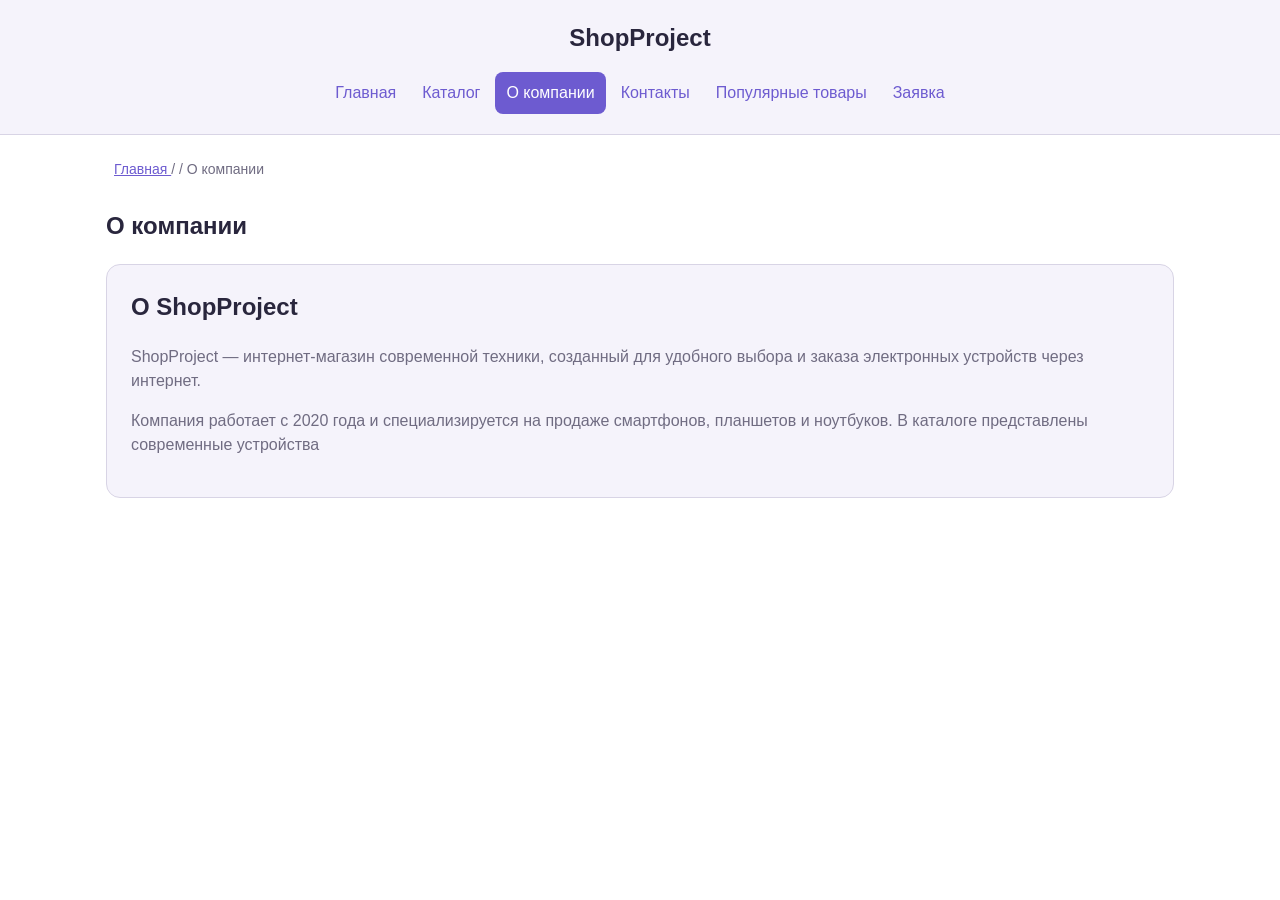
==== about.html @ 03cd7eed "feat: add responsive layout styles" ====
<!DOCTYPE html>

<html lang="ru">
<head>
<meta charset="utf-8"/>
<meta content="width=device-width, initial-scale=1.0" name="viewport"/>
<meta content="Информация о компании ShopProject." name="description"/>
<title>О компании — ShopProject</title>
<link href="css/style.css" rel="stylesheet"/>
<link href="css/responsive.css" rel="stylesheet"/></head>
<body><a class="skip-link" href="#main">Перейти к основному содержимому</a>
<header class="site-header">
<div class="site-header__inner">
<a class="site-header__logo" href="index.html">
        ShopProject
      </a>
<nav aria-label="Основная навигация" class="site-nav">
<ul class="site-nav__list">
<li class="site-nav__item">
<a class="site-nav__link" href="index.html">
              Главная
            </a>
</li>
<li class="site-nav__item">
<a class="site-nav__link" href="catalog.html">
              Каталог
            </a>
</li>
<li class="site-nav__item">
<a aria-current="page" class="site-nav__link site-nav__link--active" href="about.html">
              О компании
            </a>
</li>
<li class="site-nav__item">
<a class="site-nav__link" href="contacts.html">
              Контакты
            </a>
</li>
<li class="site-nav__item">
<a class="site-nav__link" href="index.html#popular">
              Популярные товары
            </a>
</li>
<li class="site-nav__item"><a class="site-nav__link" href="order.html">Заявка</a></li></ul>
</nav>
</div>
</header>
<main id="main" tabindex="-1">
<nav aria-label="Хлебные крошки" class="breadcrumbs">
<a class="breadcrumbs__link" href="index.html">
        Главная
      </a>
<span class="breadcrumbs__separator">
        /
      </span>
<span class="breadcrumbs__current">
        О компании
      </span>
</nav>
<section class="section about">
<h1 class="about__title">
        О компании
      </h1>
<div class="about__grid">
<article class="about-card">
<h2 class="about-card__title">
            О ShopProject
          </h2>
<p class="about-card__text">
            ShopProject — интернет-магазин современной техники,
            созданный для удобного выбора и заказа электронных
            устройств через интернет.
          </p>
<p class="about-card__text">
            Компания работает с 2020 года и специализируется
            на продаже смартфонов, планшетов и ноутбуков.
            В каталоге представлены современные устройства</p></article></div></section></main></body></html>
---- css/style.css ----
:root {
  --color-primary: #6d5bd0;
  --color-primary-dark: #5546b3;
  --color-danger: #c94f70;
  --color-text: #29263d;
  --color-muted: #706c82;
  --color-bg: #ffffff;
  --color-surface: #f5f3fb;
  --color-border: #d8d4e5;
  --color-white: #ffffff;
  --container-width: 1100px;
  --space-xs: 6px;
  --space-sm: 10px;
  --space-md: 16px;
  --space-lg: 24px;
  --space-xl: 40px;
  --radius-sm: 8px;
  --radius-md: 14px;
  --radius-lg: 20px;
}

* { box-sizing: border-box; }

html { scroll-behavior: smooth; }

body {
  margin: 0;
  font-family: Arial, Helvetica, sans-serif;
  line-height: 1.5;
  flex-direction: column;
  color: var(--color-text);
  background-color: var(--color-bg);
}
.site-header {
  background-color: var(--color-surface);
  border-bottom: 1px solid var(--color-border);
}

.site-header__inner {
  max-width: var(--container-width);
  margin: 0 auto;
  padding: var(--space-lg);
}

.site-header__logo {
  display: block;
  text-align: center;
  font-size: 24px;
  font-weight: 700;
  color: var(--color-text);
  text-decoration: none;
}

.site-nav__list {
  display: flex;
  flex-wrap: wrap;
  justify-content: center;
  align-items: center;
  gap: var(--space-md);
  padding: 0;
  margin: var(--space-md) 0 0;
  list-style: none;
}

.site-nav__link {
  display: inline-block;
  padding: var(--space-sm) var(--space-md);
  color: var(--color-primary);
  text-decoration: none;
  border-radius: var(--radius-sm);
}

.site-nav__link:hover,
.site-nav__link--active {
  color: var(--color-white);
  background-color: var(--color-primary);
}

.site-nav__link:focus-visible,
.button:focus-visible,
.order-form__input:focus-visible,
.order-form__select:focus-visible,
.order-form__textarea:focus-visible,
.catalog-filters__input:focus-visible {
  outline: 2px solid var(--color-primary);
  outline-offset: 3px;
}

.hero,
.section,
.student-info,
.catalog-layout,
.breadcrumbs {
  max-width: var(--container-width);
  margin-left: auto;
  margin-right: auto;
}

.hero {
  padding: 64px var(--space-lg);
  text-align: center;
  background-color: var(--color-surface);
  border-radius: 0 0 var(--radius-lg) var(--radius-lg);
}

.hero__title { margin: 0 0 var(--space-md); }
.hero__text { max-width: 720px; margin: 0 auto var(--space-lg); color: var(--color-muted); }

.section { padding: var(--space-xl) var(--space-lg); }
.section__title { margin-top: 0; }
.section__text { color: var(--color-muted); }

.advantages-list,
.contacts-list { padding-left: var(--space-lg); }
.advantages-list__item,
.contacts-list__item { margin-bottom: var(--space-xs); }

.products-grid {
  display: grid;
  grid-template-columns: repeat(3, 1fr);
  gap: var(--space-lg);
}

.product-card {
  display: flex;
  flex-direction: column;
  gap: var(--space-sm);
  padding: var(--space-md);
  border: 1px solid var(--color-border);
  border-radius: var(--radius-md);
  background-color: var(--color-bg);
}

.product-card:hover,
.product-card--featured { border-color: var(--color-primary); }
.product-card--discount { border-color: var(--color-danger); }
.product-card__title,
.product-card__description,
.product-card__price { margin: 0; }
.product-card__description { color: var(--color-muted); }
.product-card__price { font-weight: 700; }
.product-card--discount .product-card__price { color: var(--color-danger); }
.product-card__button { margin-top: auto; align-self: flex-start; }

.student-info {
  margin-bottom: var(--space-xl);
  padding: var(--space-lg);
  background-color: var(--color-surface);
  border-radius: var(--radius-md);
}
.student-info__title { margin-top: 0; }
.student-info__text { margin-bottom: 0; color: var(--color-muted); }

.breadcrumbs {
  padding: var(--space-lg) var(--space-lg) 0;
  font-size: 14px;
  color: var(--color-muted);
}
.breadcrumbs__link { color: var(--color-primary); }
.breadcrumbs__current::before { content: " / "; color: var(--color-muted); }

.catalog-layout {
  display: grid;
  grid-template-columns: 260px 1fr;
  gap: var(--space-lg);
  padding: 0 var(--space-lg) var(--space-xl);
}

.catalog-filters {
  align-self: start;
  padding: var(--space-md);
  border: 1px solid var(--color-border);
  border-radius: var(--radius-md);
  background-color: var(--color-surface);
}
.catalog-filters__title,
.catalog-products__title { margin-top: 0; }
.catalog-filters__group {
  margin: 0 0 var(--space-md);
  padding: var(--space-md);
  border: 1px solid var(--color-border);
  border-radius: var(--radius-sm);
}
.catalog-filters__legend { font-weight: 700; }
.catalog-filters__option { display: block; margin-bottom: var(--space-sm); }
.catalog-filters__label { display: block; margin: var(--space-sm) 0 var(--space-xs); }
.catalog-filters__input {
  width: 100%;
  padding: 10px 12px;
  border: 1px solid var(--color-border);
  border-radius: var(--radius-sm);
  font: inherit;
}

.button {
  display: inline-block;
  padding: var(--space-sm) var(--space-md);
  border: none;
  border-radius: var(--radius-sm);
  font: inherit;
  text-decoration: none;
  cursor: pointer;
}
.button--primary { color: var(--color-white); background-color: var(--color-primary); }
.button--primary:hover { background-color: var(--color-primary-dark); }
.button--secondary { color: var(--color-primary); background-color: transparent; border: 1px solid var(--color-primary); }
.button--secondary:hover { color: var(--color-white); background-color: var(--color-primary); }
.button:disabled,
.button--disabled { opacity: 0.6; cursor: not-allowed; }

.order-dialog {
  width: min(100% - 32px, 560px);
  padding: var(--space-lg);
  border: none;
  border-radius: var(--radius-lg);
}
.order-dialog::backdrop { background-color: rgba(41, 38, 61, 0.5); }
.order-dialog__title { margin-top: 0; }

.order-form__field { margin-bottom: var(--space-md); }
.order-form__label { display: block; margin-bottom: var(--space-xs); }
.order-form__input,
.order-form__select,
.order-form__textarea {
  width: 100%;
  padding: 10px 12px;
  border: 1px solid var(--color-border);
  border-radius: var(--radius-sm);
  font: inherit;
}
.order-form__input:hover,
.order-form__select:hover,
.order-form__textarea:hover { border-color: var(--color-primary); }
.order-form__textarea { resize: vertical; }
.order-form__hint { display: block; margin-top: var(--space-xs); color: var(--color-muted); }
.order-form__checkbox-label { display: flex; gap: var(--space-sm); align-items: center; }
.order-form__actions { display: flex; gap: var(--space-md); margin-top: var(--space-lg); }

.success-message {
  max-width: var(--container-width);
  margin: var(--space-lg) auto;
  padding: var(--space-md);
  text-align: center;
  border: 1px solid var(--color-primary);
  border-radius: var(--radius-sm);
}

.site-footer {
  margin-top: var(--space-xl);
  background-color: var(--color-surface);
  border-top: 1px solid var(--color-border);
}
.site-footer__inner {
  max-width: var(--container-width);
  margin: 0 auto;
  padding: var(--space-lg);
  text-align: center;
}
.site-footer__text { margin: var(--space-xs) 0; color: var(--color-muted); }


/* Страница товара */

.product-details {
  display: grid;
  grid-template-columns: 1fr 1fr;
  gap: var(--space-lg);
  max-width: var(--container-width);
  margin: 0 auto;
  padding: var(--space-xl) var(--space-lg);
}

.product-details__image {
  padding: var(--space-lg);
  text-align: center;
  border: 1px solid var(--color-border);
  border-radius: var(--radius-md);
}

.product-details__img {
  max-width: 100%;
  height: 350px;
  object-fit: contain;
}

.product-details__title { margin-top: 0; }

.product-details__description {
  color: var(--color-muted);
}

.product-details__price {
  font-size: 24px;
  font-weight: 700;
  color: var(--color-primary);
}

.product-details__actions {
  display: flex;
  gap: var(--space-md);
  margin-top: var(--space-lg);
}

.product-table {
  width: 100%;
  margin-top: var(--space-lg);
  border-collapse: collapse;
}

.product-table__caption {
  margin-bottom: var(--space-sm);
  text-align: left;
  font-weight: 700;
}

.product-table th,
.product-table td {
  padding: var(--space-sm);
  text-align: left;
  border: 1px solid var(--color-border);
}

.product-table th {
  background-color: var(--color-surface);
}


/* О компании */

.about__title {
  margin-top: 0;
}

.about__grid {
  display: grid;
  grid-template-columns: 1fr;
  gap: var(--space-lg);
}

.about-card {
  padding: var(--space-lg);
  border: 1px solid var(--color-border);
  border-radius: var(--radius-md);
  background-color: var(--color-surface);
}

.about-card__title {
  margin-top: 0;
}

.about-card__text {
  color: var(--color-muted);
}


/* Контакты */

.contacts__grid {
  display: grid;
  grid-template-columns: repeat(2, 1fr);
  gap: var(--space-lg);
}

.contact-card {
  padding: var(--space-lg);
  border: 1px solid var(--color-border);
  border-radius: var(--radius-md);
  background-color: var(--color-surface);
}

.contact-card__title {
  margin-top: 0;
}

.contact-card__address {
  font-style: normal;
}

.contact-card__text {
  color: var(--color-muted);
}

.contact-card__link {
  color: var(--color-primary);
}


@media (max-width: 800px) {
  .products-grid { grid-template-columns: 1fr; }
  .catalog-layout { grid-template-columns: 1fr; }
  .product-details { grid-template-columns: 1fr; }
  .about__grid { grid-template-columns: 1fr; }
  .contacts__grid { grid-template-columns: 1fr; }
}

.catalog-products .products-grid {
  grid-template-columns: repeat(3, 1fr);
  gap: var(--space-md);
}

.catalog-products .product-card {
  padding: var(--space-sm);
}

.catalog-products .product-card__image {
  width: 100%;
  height: 180px;
  object-fit: contain;
}

.catalog-products .product-card__title {
  font-size: 18px;
}

.catalog-products .product-card__description {
  font-size: 14px;
}

.catalog-products .product-card__price {
  font-size: 16px;
}

main {
  flex: 1;
}
/* Accessibility improvements */
:focus-visible { outline: 3px solid #5546b3; outline-offset: 3px; }
.skip-link { position: absolute; top: -100px; left: 16px; z-index: 9999; padding: 10px 14px; color: white; background: #29263d; border-radius: 8px; }
.skip-link:focus, .skip-link:focus-visible { top: 16px; }
img, video { max-width: 100%; height: auto; }
.product-card__image { width: 100%; height: 210px; object-fit: contain; }
.product-card__actions { display: flex; gap: 10px; flex-wrap: wrap; margin-top: auto; }
.table-wrapper { overflow-x: auto; max-width: 100%; -webkit-overflow-scrolling: touch; }
.order-page { max-width: 700px; }
.order-page .order-form { padding: 24px; background: var(--color-surface); border-radius: var(--radius-md); }
.contact-form { max-width: 700px; margin-top: 24px; }
.form-status { padding: 12px; border-left: 4px solid var(--color-primary); background: var(--color-surface); }
[hidden] { display: none !important; }
---- css/responsive.css ----
/* Mobile-first overrides for ShopProject */
body { min-width: 0; }
.site-header__inner { padding: 16px; }
.site-nav__list { gap: 4px; }
.site-nav__link { padding: 9px 11px; }
.hero { padding: 38px 16px; }
.section { padding: 28px 16px; }
.products-grid, .catalog-products .products-grid { grid-template-columns: minmax(0, 1fr); }
.catalog-layout { grid-template-columns: minmax(0, 1fr); padding: 0 16px 28px; }
.catalog-filters { position: static; }
.product-details { grid-template-columns: minmax(0, 1fr); padding: 28px 16px; }
.product-details__img { height: auto; max-height: 320px; }
.product-details__actions, .order-form__actions { flex-wrap: wrap; }
.contacts__grid { grid-template-columns: minmax(0, 1fr); }
.product-card { min-width: 0; }
.product-table { min-width: 520px; }
@media (min-width: 640px) {
 .products-grid, .catalog-products .products-grid { grid-template-columns: repeat(2, minmax(0, 1fr)); }
 .hero { padding: 55px 24px; }
 .site-header__inner { padding: 20px 24px; }
}
@media (min-width: 1024px) {
 .products-grid, .catalog-products .products-grid { grid-template-columns: repeat(3, minmax(0, 1fr)); }
 .catalog-layout { grid-template-columns: 240px minmax(0, 1fr); padding: 0 24px 40px; }
 .product-details { grid-template-columns: 1fr 1fr; }
 .contacts__grid { grid-template-columns: repeat(2, minmax(0, 1fr)); }
}
@media (prefers-reduced-motion: reduce) { html { scroll-behavior: auto; } }
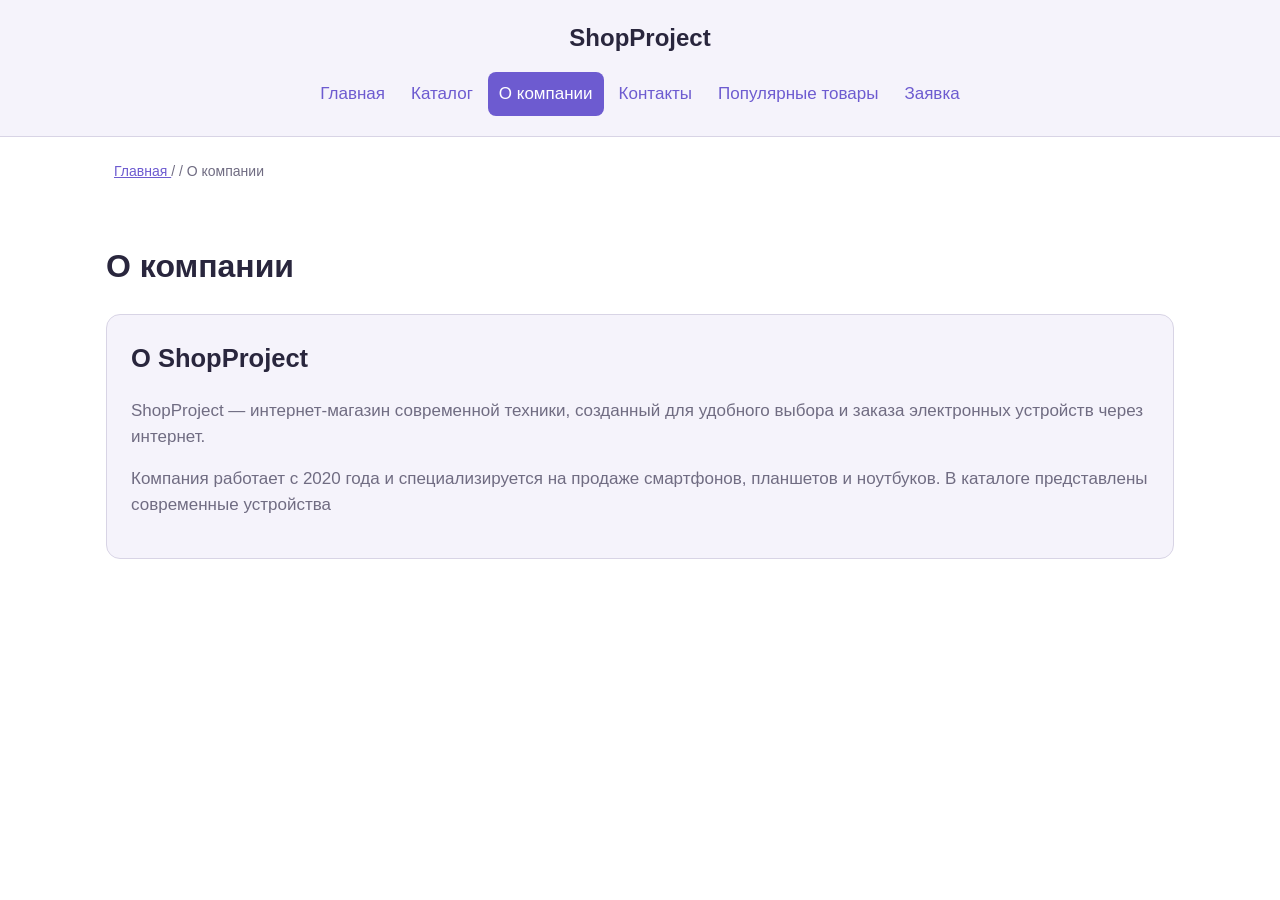
==== commit 16397524: "добавила адаптивность шрифтов" ====
--- a/about.html
+++ b/about.html
@@ -1,77 +1,89 @@
-<!DOCTYPE html>
+<!doctype html>
 
 <html lang="ru">
-<head>
-<meta charset="utf-8"/>
-<meta content="width=device-width, initial-scale=1.0" name="viewport"/>
-<meta content="Информация о компании ShopProject." name="description"/>
-<title>О компании — ShopProject</title>
-<link href="css/style.css" rel="stylesheet"/>
-<link href="css/responsive.css" rel="stylesheet"/></head>
-<body><a class="skip-link" href="#main">Перейти к основному содержимому</a>
-<header class="site-header">
-<div class="site-header__inner">
-<a class="site-header__logo" href="index.html">
-        ShopProject
-      </a>
-<nav aria-label="Основная навигация" class="site-nav">
-<ul class="site-nav__list">
-<li class="site-nav__item">
-<a class="site-nav__link" href="index.html">
-              Главная
-            </a>
-</li>
-<li class="site-nav__item">
-<a class="site-nav__link" href="catalog.html">
-              Каталог
-            </a>
-</li>
-<li class="site-nav__item">
-<a aria-current="page" class="site-nav__link site-nav__link--active" href="about.html">
-              О компании
-            </a>
-</li>
-<li class="site-nav__item">
-<a class="site-nav__link" href="contacts.html">
-              Контакты
-            </a>
-</li>
-<li class="site-nav__item">
-<a class="site-nav__link" href="index.html#popular">
-              Популярные товары
-            </a>
-</li>
-<li class="site-nav__item"><a class="site-nav__link" href="order.html">Заявка</a></li></ul>
-</nav>
-</div>
-</header>
-<main id="main" tabindex="-1">
-<nav aria-label="Хлебные крошки" class="breadcrumbs">
-<a class="breadcrumbs__link" href="index.html">
-        Главная
-      </a>
-<span class="breadcrumbs__separator">
-        /
-      </span>
-<span class="breadcrumbs__current">
-        О компании
-      </span>
-</nav>
-<section class="section about">
-<h1 class="about__title">
-        О компании
-      </h1>
-<div class="about__grid">
-<article class="about-card">
-<h2 class="about-card__title">
-            О ShopProject
-          </h2>
-<p class="about-card__text">
-            ShopProject — интернет-магазин современной техники,
-            созданный для удобного выбора и заказа электронных
-            устройств через интернет.
-          </p>
-<p class="about-card__text">
-            Компания работает с 2020 года и специализируется
-            на продаже смартфонов, планшетов и ноутбуков.
-            В каталоге представлены современные устройства</p></article></div></section></main></body></html>+  <head>
+    <meta charset="utf-8" />
+    <meta content="width=device-width, initial-scale=1.0" name="viewport" />
+    <meta content="Информация о компании ShopProject." name="description" />
+    <script src="js/menu.js" defer></script>
+    <title>О компании — ShopProject</title>
+    <link href="css/style.css" rel="stylesheet" />
+    <link href="css/responsive.css" rel="stylesheet" />
+  </head>
+  <body>
+    <a class="skip-link" href="#main">Перейти к основному содержимому</a>
+    <header class="site-header">
+      <div class="site-header__inner">
+        <a class="site-header__logo" href="index.html"> ShopProject </a>
+        <button
+          class="menu-toggle"
+          type="button"
+          aria-label="Открыть меню"
+          aria-expanded="false"
+          aria-controls="main-navigation"
+        >
+          <span class="menu-toggle__icon" aria-hidden="true">☰</span>
+        </button>
+        <nav
+          aria-label="Основная навигация"
+          class="site-nav"
+          id="main-navigation"
+          aria-label="Основная навигация"
+        >
+          <ul class="site-nav__list">
+            <li class="site-nav__item">
+              <a class="site-nav__link" href="index.html"> Главная </a>
+            </li>
+            <li class="site-nav__item">
+              <a class="site-nav__link" href="catalog.html"> Каталог </a>
+            </li>
+            <li class="site-nav__item">
+              <a
+                aria-current="page"
+                class="site-nav__link site-nav__link--active"
+                href="about.html"
+              >
+                О компании
+              </a>
+            </li>
+            <li class="site-nav__item">
+              <a class="site-nav__link" href="contacts.html"> Контакты </a>
+            </li>
+            <li class="site-nav__item">
+              <a class="site-nav__link" href="index.html#popular">
+                Популярные товары
+              </a>
+            </li>
+            <li class="site-nav__item">
+              <a class="site-nav__link" href="order.html">Заявка</a>
+            </li>
+          </ul>
+        </nav>
+      </div>
+    </header>
+    <main id="main" tabindex="-1">
+      <nav aria-label="Хлебные крошки" class="breadcrumbs">
+        <a class="breadcrumbs__link" href="index.html"> Главная </a>
+        <span class="breadcrumbs__separator"> / </span>
+        <span class="breadcrumbs__current"> О компании </span>
+      </nav>
+      <section class="section about">
+        <h1 class="about__title">О компании</h1>
+        <div class="about__grid">
+          <article class="about-card">
+            <h2 class="about-card__title">О ShopProject</h2>
+            <p class="about-card__text">
+              ShopProject — интернет-магазин современной техники, созданный для
+              удобного выбора и заказа электронных устройств через интернет.
+            </p>
+            <p class="about-card__text">
+              Компания работает с 2020 года и специализируется на продаже
+              смартфонов, планшетов и ноутбуков. В каталоге представлены
+              современные устройства
+            </p>
+          </article>
+        </div>
+      </section>
+    </main>
+  </body>
+</html>
--- a/css/style.css
+++ b/css/style.css
@@ -19,9 +19,13 @@
   --radius-lg: 20px;
 }
 
-* { box-sizing: border-box; }
-
-html { scroll-behavior: smooth; }
+* {
+  box-sizing: border-box;
+}
+
+html {
+  scroll-behavior: smooth;
+}
 
 body {
   margin: 0;
@@ -103,17 +107,33 @@
   border-radius: 0 0 var(--radius-lg) var(--radius-lg);
 }
 
-.hero__title { margin: 0 0 var(--space-md); }
-.hero__text { max-width: 720px; margin: 0 auto var(--space-lg); color: var(--color-muted); }
-
-.section { padding: var(--space-xl) var(--space-lg); }
-.section__title { margin-top: 0; }
-.section__text { color: var(--color-muted); }
+.hero__title {
+  margin: 0 0 var(--space-md);
+}
+.hero__text {
+  max-width: 720px;
+  margin: 0 auto var(--space-lg);
+  color: var(--color-muted);
+}
+
+.section {
+  padding: var(--space-xl) var(--space-lg);
+}
+.section__title {
+  margin-top: 0;
+}
+.section__text {
+  color: var(--color-muted);
+}
 
 .advantages-list,
-.contacts-list { padding-left: var(--space-lg); }
+.contacts-list {
+  padding-left: var(--space-lg);
+}
 .advantages-list__item,
-.contacts-list__item { margin-bottom: var(--space-xs); }
+.contacts-list__item {
+  margin-bottom: var(--space-xs);
+}
 
 .products-grid {
   display: grid;
@@ -132,15 +152,30 @@
 }
 
 .product-card:hover,
-.product-card--featured { border-color: var(--color-primary); }
-.product-card--discount { border-color: var(--color-danger); }
+.product-card--featured {
+  border-color: var(--color-primary);
+}
+.product-card--discount {
+  border-color: var(--color-danger);
+}
 .product-card__title,
 .product-card__description,
-.product-card__price { margin: 0; }
-.product-card__description { color: var(--color-muted); }
-.product-card__price { font-weight: 700; }
-.product-card--discount .product-card__price { color: var(--color-danger); }
-.product-card__button { margin-top: auto; align-self: flex-start; }
+.product-card__price {
+  margin: 0;
+}
+.product-card__description {
+  color: var(--color-muted);
+}
+.product-card__price {
+  font-weight: 700;
+}
+.product-card--discount .product-card__price {
+  color: var(--color-danger);
+}
+.product-card__button {
+  margin-top: auto;
+  align-self: flex-start;
+}
 
 .student-info {
   margin-bottom: var(--space-xl);
@@ -148,16 +183,26 @@
   background-color: var(--color-surface);
   border-radius: var(--radius-md);
 }
-.student-info__title { margin-top: 0; }
-.student-info__text { margin-bottom: 0; color: var(--color-muted); }
+.student-info__title {
+  margin-top: 0;
+}
+.student-info__text {
+  margin-bottom: 0;
+  color: var(--color-muted);
+}
 
 .breadcrumbs {
   padding: var(--space-lg) var(--space-lg) 0;
   font-size: 14px;
   color: var(--color-muted);
 }
-.breadcrumbs__link { color: var(--color-primary); }
-.breadcrumbs__current::before { content: " / "; color: var(--color-muted); }
+.breadcrumbs__link {
+  color: var(--color-primary);
+}
+.breadcrumbs__current::before {
+  content: " / ";
+  color: var(--color-muted);
+}
 
 .catalog-layout {
   display: grid;
@@ -174,16 +219,26 @@
   background-color: var(--color-surface);
 }
 .catalog-filters__title,
-.catalog-products__title { margin-top: 0; }
+.catalog-products__title {
+  margin-top: 0;
+}
 .catalog-filters__group {
   margin: 0 0 var(--space-md);
   padding: var(--space-md);
   border: 1px solid var(--color-border);
   border-radius: var(--radius-sm);
 }
-.catalog-filters__legend { font-weight: 700; }
-.catalog-filters__option { display: block; margin-bottom: var(--space-sm); }
-.catalog-filters__label { display: block; margin: var(--space-sm) 0 var(--space-xs); }
+.catalog-filters__legend {
+  font-weight: 700;
+}
+.catalog-filters__option {
+  display: block;
+  margin-bottom: var(--space-sm);
+}
+.catalog-filters__label {
+  display: block;
+  margin: var(--space-sm) 0 var(--space-xs);
+}
 .catalog-filters__input {
   width: 100%;
   padding: 10px 12px;
@@ -201,12 +256,27 @@
   text-decoration: none;
   cursor: pointer;
 }
-.button--primary { color: var(--color-white); background-color: var(--color-primary); }
-.button--primary:hover { background-color: var(--color-primary-dark); }
-.button--secondary { color: var(--color-primary); background-color: transparent; border: 1px solid var(--color-primary); }
-.button--secondary:hover { color: var(--color-white); background-color: var(--color-primary); }
+.button--primary {
+  color: var(--color-white);
+  background-color: var(--color-primary);
+}
+.button--primary:hover {
+  background-color: var(--color-primary-dark);
+}
+.button--secondary {
+  color: var(--color-primary);
+  background-color: transparent;
+  border: 1px solid var(--color-primary);
+}
+.button--secondary:hover {
+  color: var(--color-white);
+  background-color: var(--color-primary);
+}
 .button:disabled,
-.button--disabled { opacity: 0.6; cursor: not-allowed; }
+.button--disabled {
+  opacity: 0.6;
+  cursor: not-allowed;
+}
 
 .order-dialog {
   width: min(100% - 32px, 560px);
@@ -214,11 +284,20 @@
   border: none;
   border-radius: var(--radius-lg);
 }
-.order-dialog::backdrop { background-color: rgba(41, 38, 61, 0.5); }
-.order-dialog__title { margin-top: 0; }
-
-.order-form__field { margin-bottom: var(--space-md); }
-.order-form__label { display: block; margin-bottom: var(--space-xs); }
+.order-dialog::backdrop {
+  background-color: rgba(41, 38, 61, 0.5);
+}
+.order-dialog__title {
+  margin-top: 0;
+}
+
+.order-form__field {
+  margin-bottom: var(--space-md);
+}
+.order-form__label {
+  display: block;
+  margin-bottom: var(--space-xs);
+}
 .order-form__input,
 .order-form__select,
 .order-form__textarea {
@@ -230,11 +309,27 @@
 }
 .order-form__input:hover,
 .order-form__select:hover,
-.order-form__textarea:hover { border-color: var(--color-primary); }
-.order-form__textarea { resize: vertical; }
-.order-form__hint { display: block; margin-top: var(--space-xs); color: var(--color-muted); }
-.order-form__checkbox-label { display: flex; gap: var(--space-sm); align-items: center; }
-.order-form__actions { display: flex; gap: var(--space-md); margin-top: var(--space-lg); }
+.order-form__textarea:hover {
+  border-color: var(--color-primary);
+}
+.order-form__textarea {
+  resize: vertical;
+}
+.order-form__hint {
+  display: block;
+  margin-top: var(--space-xs);
+  color: var(--color-muted);
+}
+.order-form__checkbox-label {
+  display: flex;
+  gap: var(--space-sm);
+  align-items: center;
+}
+.order-form__actions {
+  display: flex;
+  gap: var(--space-md);
+  margin-top: var(--space-lg);
+}
 
 .success-message {
   max-width: var(--container-width);
@@ -256,8 +351,10 @@
   padding: var(--space-lg);
   text-align: center;
 }
-.site-footer__text { margin: var(--space-xs) 0; color: var(--color-muted); }
-
+.site-footer__text {
+  margin: var(--space-xs) 0;
+  color: var(--color-muted);
+}
 
 /* Страница товара */
 
@@ -283,7 +380,9 @@
   object-fit: contain;
 }
 
-.product-details__title { margin-top: 0; }
+.product-details__title {
+  margin-top: 0;
+}
 
 .product-details__description {
   color: var(--color-muted);
@@ -324,9 +423,6 @@
   background-color: var(--color-surface);
 }
 
-
-/* О компании */
-
 .about__title {
   margin-top: 0;
 }
@@ -353,8 +449,6 @@
 }
 
 
-/* Контакты */
-
 .contacts__grid {
   display: grid;
   grid-template-columns: repeat(2, 1fr);
@@ -384,13 +478,22 @@
   color: var(--color-primary);
 }
 
-
 @media (max-width: 800px) {
-  .products-grid { grid-template-columns: 1fr; }
-  .catalog-layout { grid-template-columns: 1fr; }
-  .product-details { grid-template-columns: 1fr; }
-  .about__grid { grid-template-columns: 1fr; }
-  .contacts__grid { grid-template-columns: 1fr; }
+  .products-grid {
+    grid-template-columns: 1fr;
+  }
+  .catalog-layout {
+    grid-template-columns: 1fr;
+  }
+  .product-details {
+    grid-template-columns: 1fr;
+  }
+  .about__grid {
+    grid-template-columns: 1fr;
+  }
+  .contacts__grid {
+    grid-template-columns: 1fr;
+  }
 }
 
 .catalog-products .products-grid {
@@ -423,16 +526,62 @@
 main {
   flex: 1;
 }
-/* Accessibility improvements */
-:focus-visible { outline: 3px solid #5546b3; outline-offset: 3px; }
-.skip-link { position: absolute; top: -100px; left: 16px; z-index: 9999; padding: 10px 14px; color: white; background: #29263d; border-radius: 8px; }
-.skip-link:focus, .skip-link:focus-visible { top: 16px; }
-img, video { max-width: 100%; height: auto; }
-.product-card__image { width: 100%; height: 210px; object-fit: contain; }
-.product-card__actions { display: flex; gap: 10px; flex-wrap: wrap; margin-top: auto; }
-.table-wrapper { overflow-x: auto; max-width: 100%; -webkit-overflow-scrolling: touch; }
-.order-page { max-width: 700px; }
-.order-page .order-form { padding: 24px; background: var(--color-surface); border-radius: var(--radius-md); }
-.contact-form { max-width: 700px; margin-top: 24px; }
-.form-status { padding: 12px; border-left: 4px solid var(--color-primary); background: var(--color-surface); }
-[hidden] { display: none !important; }
+:focus-visible {
+  outline: 3px solid #5546b3;
+  outline-offset: 3px;
+}
+.skip-link {
+  position: absolute;
+  top: -100px;
+  left: 16px;
+  z-index: 9999;
+  padding: 10px 14px;
+  color: white;
+  background: #29263d;
+  border-radius: 8px;
+}
+.skip-link:focus,
+.skip-link:focus-visible {
+  top: 16px;
+}
+img,
+video {
+  max-width: 100%;
+  height: auto;
+}
+.product-card__image {
+  width: 100%;
+  height: 210px;
+  object-fit: contain;
+}
+.product-card__actions {
+  display: flex;
+  gap: 10px;
+  flex-wrap: wrap;
+  margin-top: auto;
+}
+.table-wrapper {
+  overflow-x: auto;
+  max-width: 100%;
+  -webkit-overflow-scrolling: touch;
+}
+.order-page {
+  max-width: 700px;
+}
+.order-page .order-form {
+  padding: 24px;
+  background: var(--color-surface);
+  border-radius: var(--radius-md);
+}
+.contact-form {
+  max-width: 700px;
+  margin-top: 24px;
+}
+.form-status {
+  padding: 12px;
+  border-left: 4px solid var(--color-primary);
+  background: var(--color-surface);
+}
+[hidden] {
+  display: none !important;
+}
--- a/css/responsive.css
+++ b/css/responsive.css
@@ -1,28 +1,271 @@
-/* Mobile-first overrides for ShopProject */
-body { min-width: 0; }
-.site-header__inner { padding: 16px; }
-.site-nav__list { gap: 4px; }
-.site-nav__link { padding: 9px 11px; }
-.hero { padding: 38px 16px; }
-.section { padding: 28px 16px; }
-.products-grid, .catalog-products .products-grid { grid-template-columns: minmax(0, 1fr); }
-.catalog-layout { grid-template-columns: minmax(0, 1fr); padding: 0 16px 28px; }
-.catalog-filters { position: static; }
-.product-details { grid-template-columns: minmax(0, 1fr); padding: 28px 16px; }
-.product-details__img { height: auto; max-height: 320px; }
-.product-details__actions, .order-form__actions { flex-wrap: wrap; }
-.contacts__grid { grid-template-columns: minmax(0, 1fr); }
-.product-card { min-width: 0; }
-.product-table { min-width: 520px; }
+body {
+  min-width: 0;
+}
+.site-header__inner {
+  padding: 16px;
+}
+.site-nav__list {
+  gap: 4px;
+}
+.site-nav__link {
+  padding: 9px 11px;
+}
+.hero {
+  padding: 38px 16px;
+}
+
+.section {
+  width: min(calc(100% - 32px), 1200px);
+  margin-inline: auto;
+  padding: clamp(24px, 5vw, 64px) 16px;
+}
+.products-grid,
+.catalog-products .products-grid {
+  grid-template-columns: minmax(0, 1fr);
+}
+.catalog-layout {
+  grid-template-columns: minmax(0, 1fr);
+  padding: 0 16px 28px;
+}
+.catalog-filters {
+  position: static;
+}
+.product-details {
+  grid-template-columns: minmax(0, 1fr);
+  padding: 28px 16px;
+}
+.product-details__img {
+  height: auto;
+  max-height: 320px;
+}
+.product-details__actions,
+.order-form__actions {
+  flex-wrap: wrap;
+}
+.contacts__grid {
+  grid-template-columns: minmax(0, 1fr);
+}
+.product-card {
+  min-width: 0;
+}
+.product-table {
+  min-width: 520px;
+}
 @media (min-width: 640px) {
- .products-grid, .catalog-products .products-grid { grid-template-columns: repeat(2, minmax(0, 1fr)); }
- .hero { padding: 55px 24px; }
- .site-header__inner { padding: 20px 24px; }
+  .products-grid,
+  .catalog-products .products-grid {
+    grid-template-columns: repeat(2, minmax(0, 1fr));
+  }
+  .hero {
+    padding: 55px 24px;
+  }
+  .site-header__inner {
+    padding: 20px 24px;
+  }
 }
 @media (min-width: 1024px) {
- .products-grid, .catalog-products .products-grid { grid-template-columns: repeat(3, minmax(0, 1fr)); }
- .catalog-layout { grid-template-columns: 240px minmax(0, 1fr); padding: 0 24px 40px; }
- .product-details { grid-template-columns: 1fr 1fr; }
- .contacts__grid { grid-template-columns: repeat(2, minmax(0, 1fr)); }
-}
-@media (prefers-reduced-motion: reduce) { html { scroll-behavior: auto; } }
+  .products-grid,
+  .catalog-products .products-grid {
+    grid-template-columns: repeat(3, minmax(0, 1fr));
+  }
+  .catalog-layout {
+    grid-template-columns: 240px minmax(0, 1fr);
+    padding: 0 24px 40px;
+  }
+  .product-details {
+    grid-template-columns: 1fr 1fr;
+  }
+  .contacts__grid {
+    grid-template-columns: repeat(2, minmax(0, 1fr));
+  }
+}
+@media (prefers-reduced-motion: reduce) {
+  html {
+    scroll-behavior: auto;
+  }
+}
+
+img {
+  max-width: 100%;
+  height: auto;
+}
+
+.product-card__image {
+  width: 100%;
+  height: 180px;
+  object-fit: contain;
+}
+
+
+.menu-toggle {
+  display: none;
+}
+
+
+@media (max-width: 767px) {
+  .menu-toggle {
+    display: flex;
+    align-items: center;
+    justify-content: center;
+
+    width: 44px;
+    height: 44px;
+    margin: 12px auto 0;
+
+    border: 1px solid var(--color-primary);
+    border-radius: 8px;
+
+    background-color: transparent;
+    color: var(--color-primary);
+
+    font-size: 26px;
+    cursor: pointer;
+  }
+
+  .menu-toggle:hover {
+    background-color: var(--color-primary);
+    color: white;
+  }
+
+  .menu-toggle:focus-visible {
+    outline: 2px solid var(--color-primary);
+    outline-offset: 3px;
+  }
+
+  .site-nav {
+    display: none;
+  }
+
+  .site-nav.site-nav--open {
+    display: block;
+  }
+
+  .site-nav__list {
+    display: flex;
+    flex-direction: column;
+    align-items: stretch;
+    gap: 4px;
+    margin-top: 12px;
+  }
+
+  .site-nav__link {
+    display: block;
+    text-align: center;
+    padding: 12px;
+  }
+}
+
+
+body {
+  font-size: 16px;
+}
+
+.site-header__logo {
+  font-size: 20px;
+}
+
+.hero__title {
+  font-size: 28px;
+  line-height: 1.2;
+}
+
+.section__title,
+.catalog-products__title,
+.catalog-filters__title,
+.about__title,
+.student-info__title {
+  font-size: 23px;
+  line-height: 1.3;
+}
+
+.product-card__title,
+.catalog-products .product-card__title {
+  font-size: 18px;
+}
+
+.product-details__title {
+  font-size: 26px;
+  line-height: 1.25;
+}
+
+.product-details__price {
+  font-size: 22px;
+}
+
+.hero__text,
+.product-card__description,
+.catalog-products .product-card__description {
+  font-size: 15px;
+}
+
+@media (min-width: 640px) {
+  .site-header__logo {
+    font-size: 22px;
+  }
+
+  .hero__title {
+    font-size: 36px;
+  }
+
+  .section__title,
+  .catalog-products__title,
+  .catalog-filters__title,
+  .about__title,
+  .student-info__title {
+    font-size: 27px;
+  }
+
+  .product-card__title,
+  .catalog-products .product-card__title {
+    font-size: 19px;
+  }
+
+  .product-details__title {
+    font-size: 32px;
+  }
+
+  .product-details__price {
+    font-size: 24px;
+  }
+
+  .hero__text,
+  .product-card__description,
+  .catalog-products .product-card__description {
+    font-size: 16px;
+  }
+}
+
+@media (min-width: 1024px) {
+  body {
+    font-size: 17px;
+  }
+
+  .site-header__logo {
+    font-size: 24px;
+  }
+
+  .hero__title {
+    font-size: 44px;
+  }
+
+  .section__title,
+  .catalog-products__title,
+  .catalog-filters__title,
+  .about__title,
+  .student-info__title {
+    font-size: 32px;
+  }
+
+  .product-card__title,
+  .catalog-products .product-card__title {
+    font-size: 21px;
+  }
+
+  .product-details__title {
+    font-size: 36px;
+  }
+
+  .product-details__price {
+    font-size: 28px;
+  }
+}
